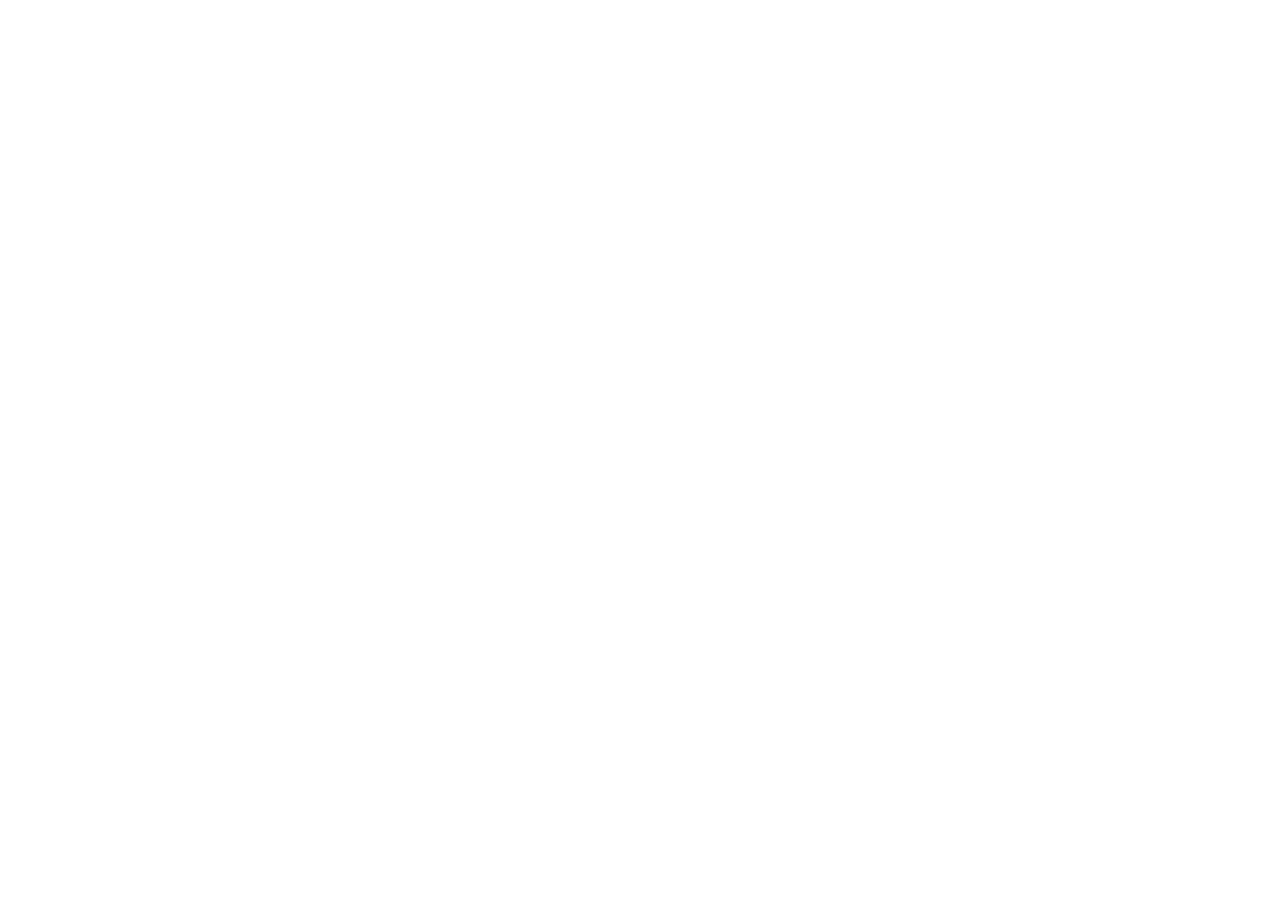
==== heroes/index.html @ ad3975b6 "heroes" ====
<!doctype html>
<html lang="en">
<head>
  <meta charset="utf-8">
  <title>Tour of Heroes</title>
  <base href="/">

  <meta name="viewport" content="width=device-width, initial-scale=1">
  <link rel="icon" type="image/x-icon" href="favicon.ico">
<link rel="stylesheet" href="styles.167b12e8ea2d1f694d59.css"></head>
<body>
  <app-root></app-root>
<script type="text/javascript" src="runtime.ec2944dd8b20ec099bf3.js"></script><script type="text/javascript" src="polyfills.f03d03a35f15175f61b1.js"></script><script type="text/javascript" src="main.c1a7b56b3e56cc4bc8b1.js"></script></body>
</html>
---- heroes/styles.167b12e8ea2d1f694d59.css ----
h1{color:#369;font-family:Arial,Helvetica,sans-serif;font-size:250%}h2,h3{color:#444;font-family:Arial,Helvetica,sans-serif;font-weight:lighter}body{margin:2em}body,button,input[text]{color:#888;font-family:Cambria,Georgia}a{cursor:pointer;cursor:hand}button{font-family:Arial;background-color:#eee;border:none;padding:5px 10px;border-radius:4px;cursor:pointer;cursor:hand}button:hover{background-color:#cfd8dc}button:disabled{background-color:#eee;color:#aaa;cursor:auto}nav a{padding:5px 10px;text-decoration:none;margin-right:10px;margin-top:10px;display:inline-block;background-color:#eee;border-radius:4px}a:link,nav a:visited{color:#607d8b}nav a:hover{color:#039be5;background-color:#cfd8dc}nav a.active{color:#039be5}*{font-family:Arial,Helvetica,sans-serif}
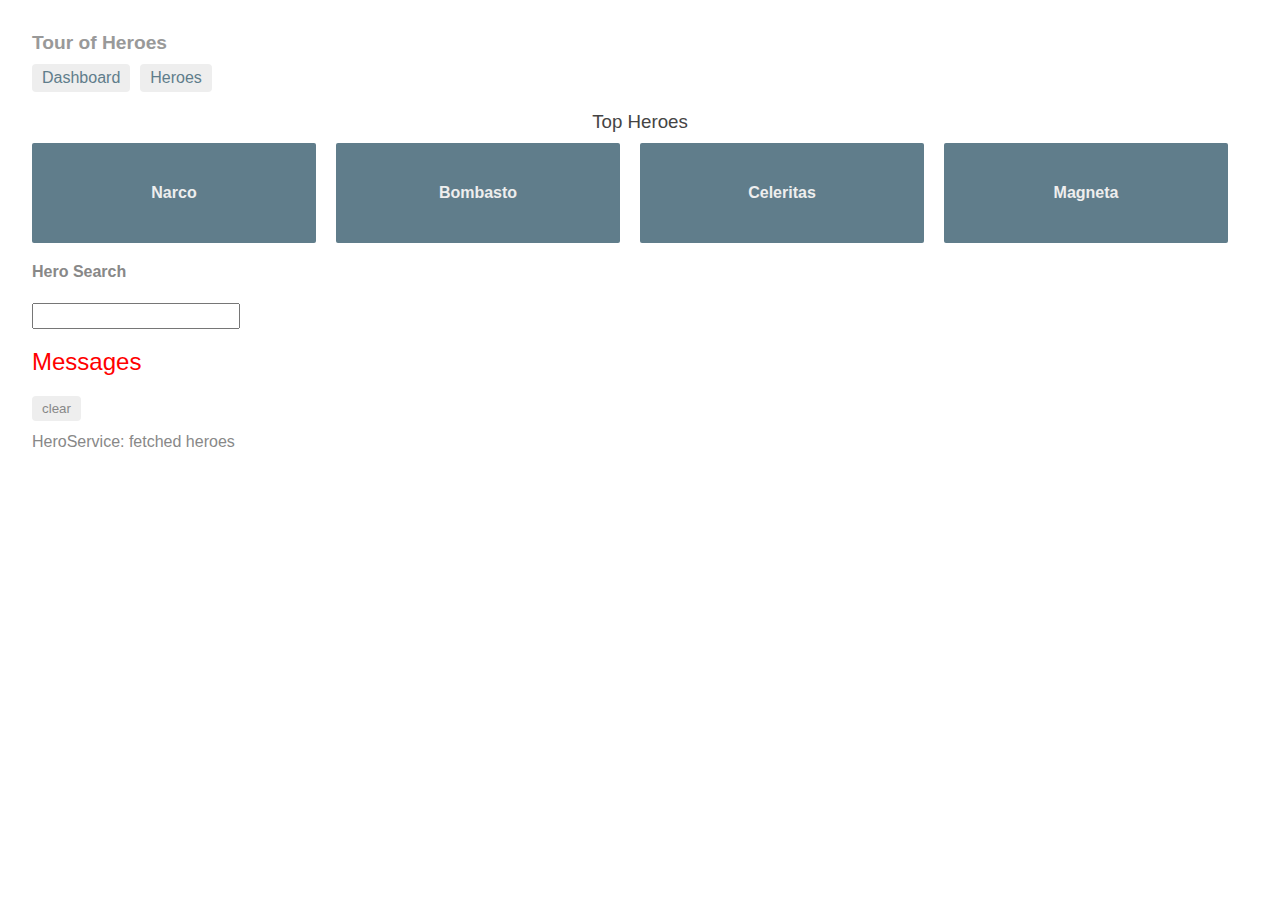
==== commit deaa9311: "Update index.html" ====
--- a/heroes/index.html
+++ b/heroes/index.html
@@ -2,9 +2,8 @@
 <html lang="en">
 <head>
   <meta charset="utf-8">
+  <base href="/heroes/">
   <title>Tour of Heroes</title>
-  <base href="/">
-
   <meta name="viewport" content="width=device-width, initial-scale=1">
   <link rel="icon" type="image/x-icon" href="favicon.ico">
 <link rel="stylesheet" href="styles.167b12e8ea2d1f694d59.css"></head>
